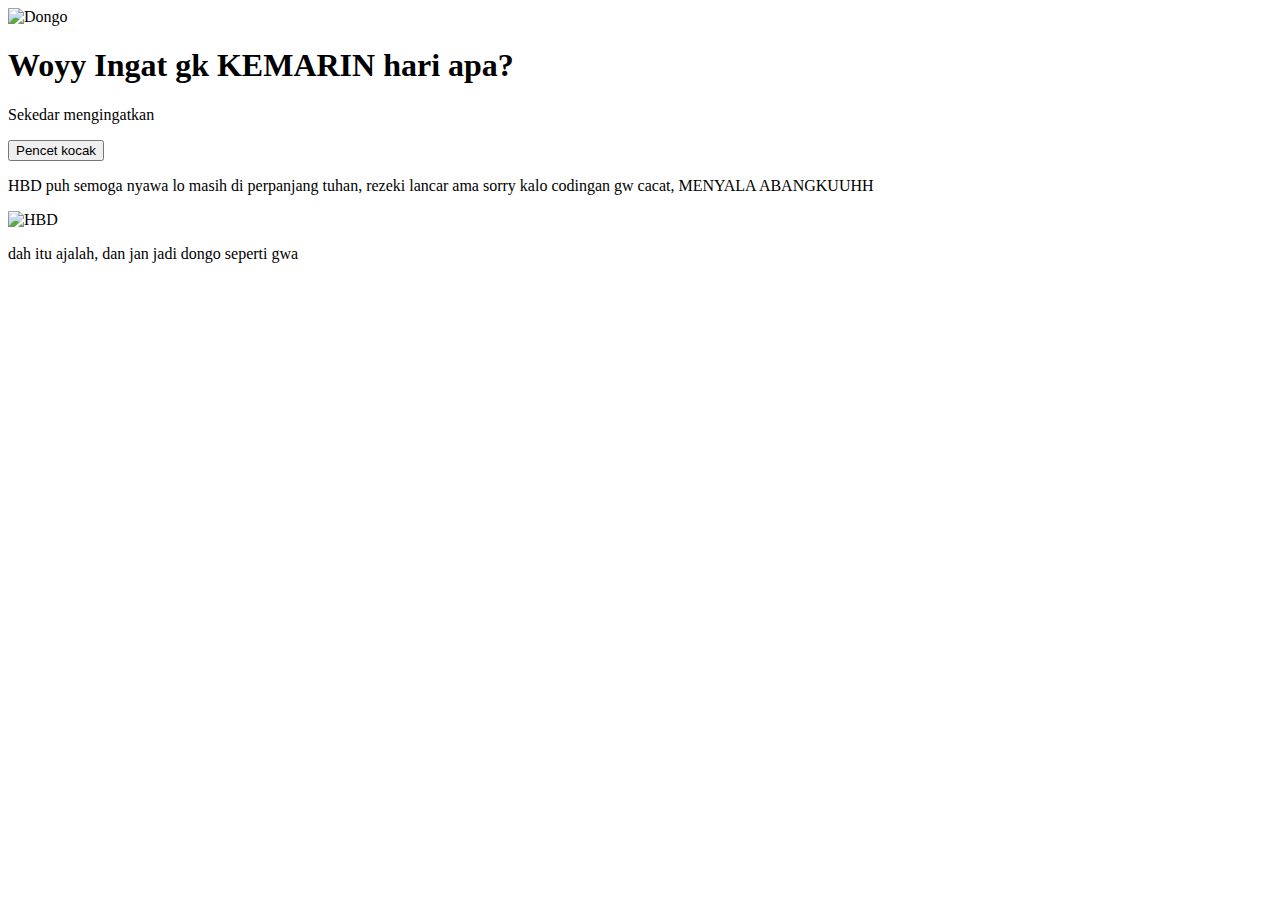
==== Home.html @ 0b4a4177 "Add files via upload" ====
<!DOCTYPE html>
<html lang="id">
<head>
  <meta charset="UTF-8">
  <meta name="viewport" content="width=device-width, initial-scale=1.0">
  <title>Alooo</title>
  <link rel="stylesheet" href="style.css">
</head>
<body>
  <div class="container">
    <img src="all-alhaitham-stickers-from-paimons-paintings-v0-kr6ytyzkh4da1.webp" alt="Dongo" class="icon">
    <h1>Woyy Ingat gk KEMARIN hari apa?</h1>
    <p>Sekedar mengingatkan</p>
    <button onclick="showMessage()">Pencet kocak</button>
    <div id="message" class="hidden">
      <p>HBD puh semoga nyawa lo masih di perpanjang tuhan, rezeki lancar ama sorry kalo codingan gw cacat, MENYALA ABANGKUUHH</p>

      <img src="xinyan-genshin-impact.gif" alt="HBD" class="gambar">

      <p>dah itu ajalah, dan jan jadi dongo seperti gwa</p>
      <audio autoplay>
        <source src= "audio bruhh.mp3" type="audio/mp3"> 
       </audio>
    </div>
  </div>

  <script src="script.js"></script>
</body>
</html>
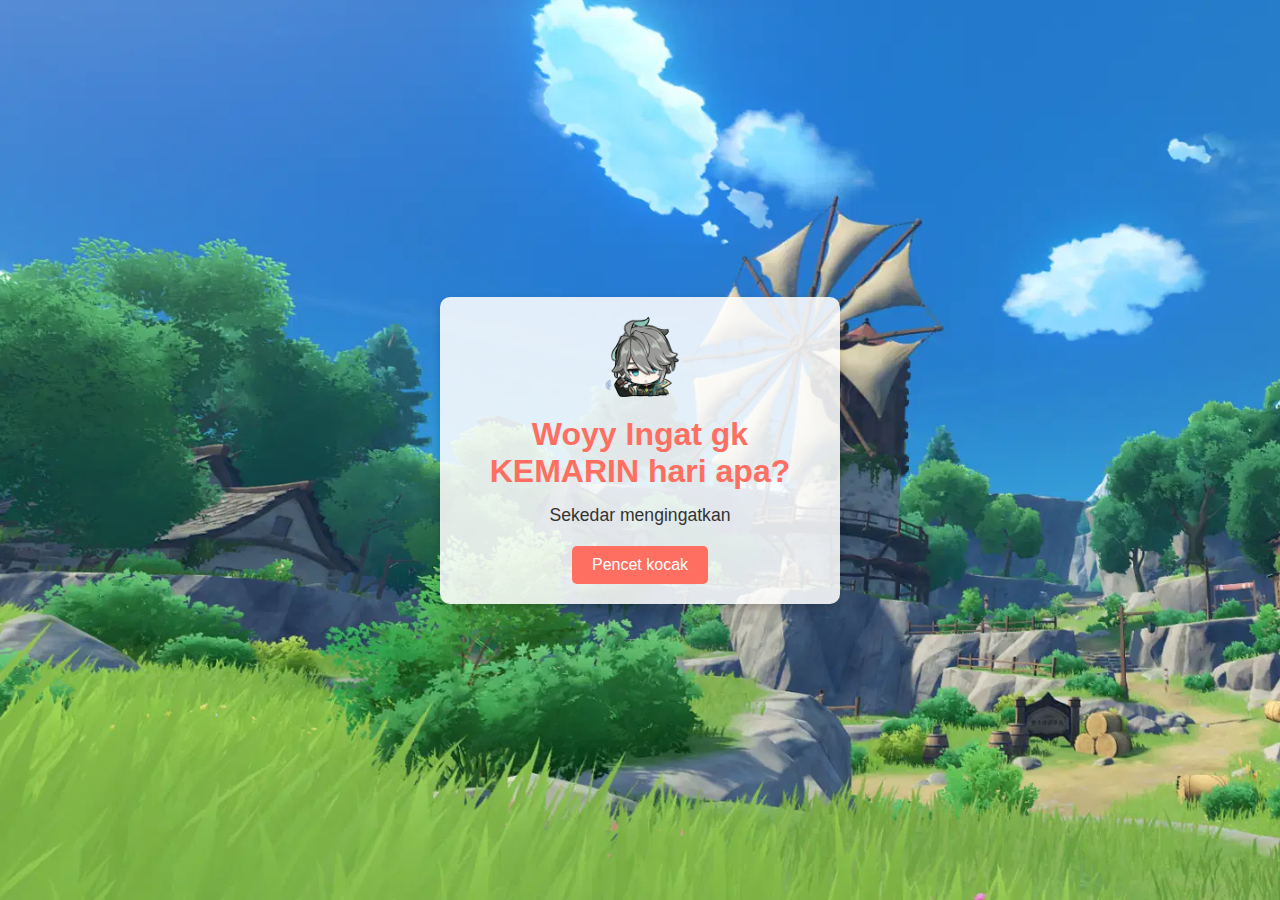
==== commit 83437858: "Update and rename index.html to Home.html" ====
--- a/Home.html
+++ b/Home.html
@@ -4,7 +4,7 @@
   <meta charset="UTF-8">
   <meta name="viewport" content="width=device-width, initial-scale=1.0">
   <title>Alooo</title>
-  <link rel="stylesheet" href="style.css">
+  <link rel="stylesheet" href="styles.css">
 </head>
 <body>
   <div class="container">
--- a/styles.css
+++ b/styles.css
@@ -0,0 +1,70 @@
+/* Reset style */
+* {
+    margin: 0;
+    padding: 0;
+    box-sizing: border-box;
+  }
+  
+  body {
+    font-family: Arial, sans-serif;
+    background: url(mondstandt.webp);
+    background-size: cover;
+    display: flex;
+    justify-content: center;
+    align-items: center;
+    height: 100vh;
+    color: #333;
+  }
+  
+  .container {
+    text-align: center;
+    padding: 20px;
+    background-color: #ffffffdd;
+    border-radius: 10px;
+    box-shadow: 0 4px 8px rgba(0, 0, 0, 0.2);
+    max-width: 400px;
+  }
+  
+  h1 {
+    font-size: 2em;
+    color: #ff6f61;
+  }
+  
+  p {
+    font-size: 1.1em;
+    margin-top: 15px;
+  }
+  
+  button {
+    margin-top: 20px;
+    padding: 10px 20px;
+    font-size: 1em;
+    color: #fff;
+    background-color: #ff6f61;
+    border: none;
+    border-radius: 5px;
+    cursor: pointer;
+    transition: background 0.3s;
+  }
+  
+  button:hover {
+    background-color: #ff3d3d;
+  }
+  
+  #message {
+    margin-top: 20px;
+  }
+  
+  .hidden {
+    display: none;
+  }
+  
+  .icon {
+    width: 80px;
+    margin-bottom: 15px;
+  }
+
+  .gambar {
+    width: 100px;
+    margin-bottom: 15px;
+  }
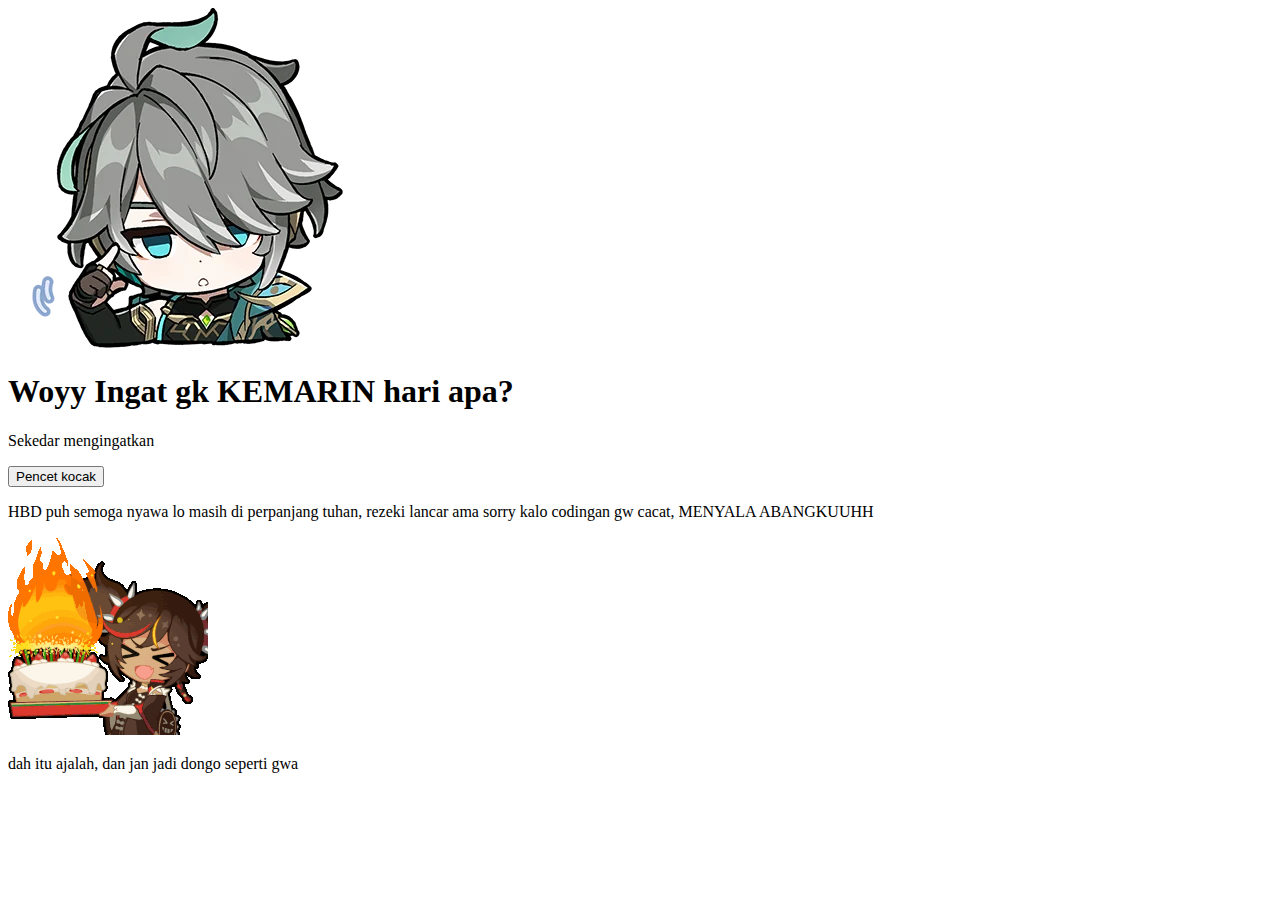
==== commit a1cd1f1b: "Add files via upload" ====
--- a/Home.html
+++ b/Home.html
@@ -4,7 +4,7 @@
   <meta charset="UTF-8">
   <meta name="viewport" content="width=device-width, initial-scale=1.0">
   <title>Alooo</title>
-  <link rel="stylesheet" href="styles.css">
+  <link rel="stylesheet" href="style.css">
 </head>
 <body>
   <div class="container">
